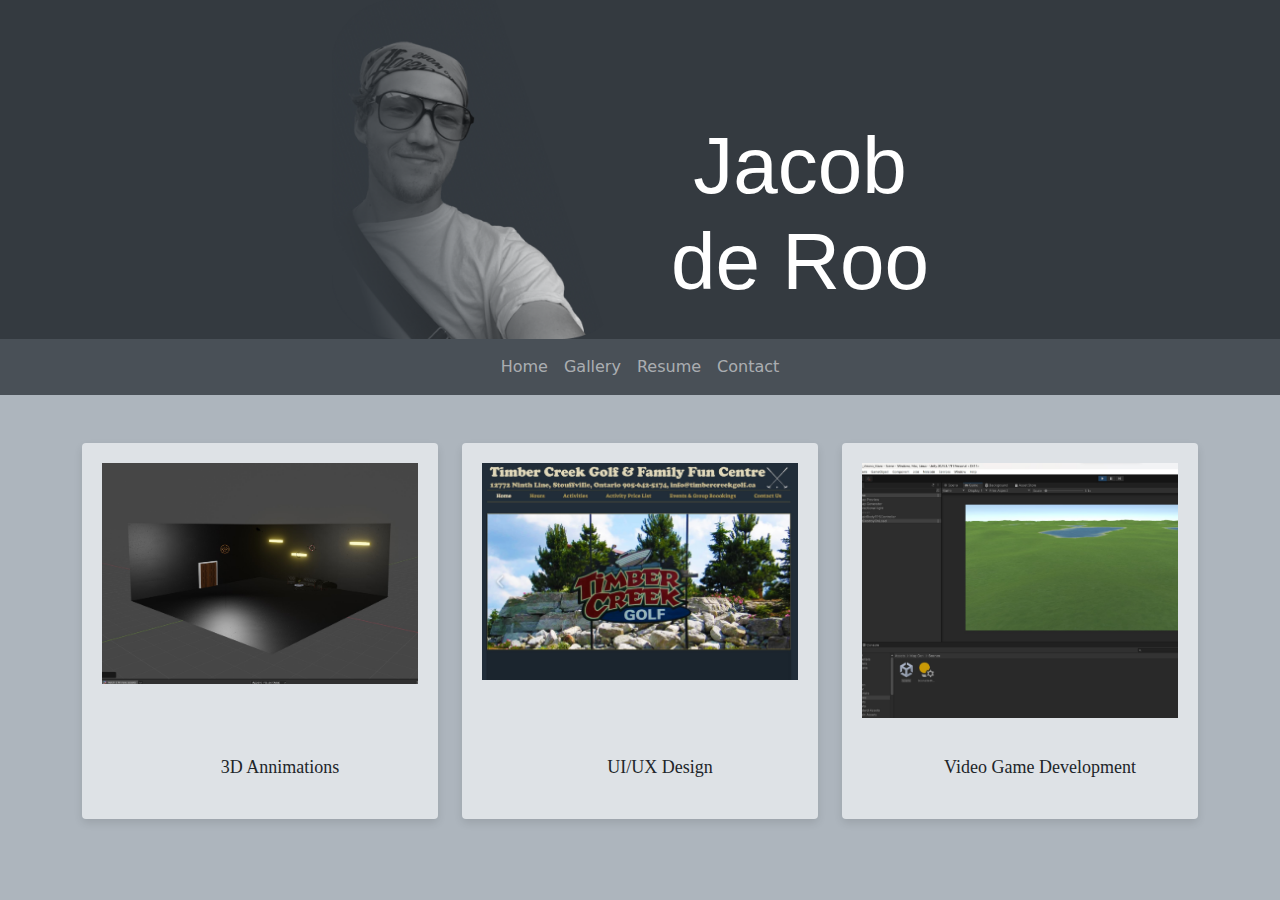
==== index.html @ db1791e1 "created assignment 2 repository and copied over all the files" ====
<!DOCTYPE html>
<html lang="en">
<head>
    <meta charset="UTF-8">
    <meta name="viewport" content="width=device-width, initial-scale=1.0">
    <title>Jacobs Portfolio</title>
    <link rel="stylesheet" href="bootstrap/css/bootstrap.min.css">
    <link rel="stylesheet" href="css/Index.css">
    <link rel="stylesheet" href="css/home.css">
</head>
<body>
    <!--top strip background-->
    
        <div class="top-section vh-75">
            <div class="container-fluid">
                <div class="row">
                    <div class="col-md-3 col-height">
                    </div>
                    <div class="col-md-3 col-height">
                        <img src="images/Top_section_img_of_me.png" class="img-fluid">
                    </div>
                    <div class="col-md-3 col-height">
                        <h1 id="title">Jacob de Roo</h1>
                    </div>
                    <div class="col-md-3 col-height">
                    </div>
                </div>
            </div>
        </div>
    

        <!--nav bar-->
        <nav class="navbar navbar-expand-lg navbar-dark bg-custom">
            <div class="container">
                <div class="collapse navbar-collapse" id="navbarNav">
                    <ul class="navbar-nav ml-auto"> 
                        <li class="nav-item active">
                            <a class="nav-link" href="index.html">Home</a>
                        </li>
                        <li class="nav-item">
                            <a class="nav-link" href="Gallery.html">Gallery</a>
                        </li>
                        <li class="nav-item">
                            <a class="nav-link" href="Resume.html">Resume</a>
                        </li>
                        <li class="nav-item">
                            <a class="nav-link" href="Contact.html">Contact</a>
                        </li>
                    </ul>
                </div>
            </div>
        </nav>
       
        
        <!--main content starts here-->
        <div class="main-content">
            <div class="container my-5">
                <div class="row justify-content-center">
                    <div class="col-md-4 mb-3">
                        <div class="content-box">
                            <div class="content-box-content">

                                <div class="image-container">
                                    <img src="images/image_of_blender_room.jpg" class="box-image">
                                </div>
                                <div class="text-container">
                                    <p class="content-box-text">3D Annimations</p>
                                </div>

                            </div>
                        </div>
                    </div>
                    <div class="col-md-4 mb-3">
                        <div class="content-box">
                            <div class="content-box-content">

                                <div class="image-container">
                                    <img src="images/UX_img.jpg" class="box-image">
                                </div>
                                <div class="text-container">
                                    <p class="content-box-text">UI/UX Design</p>
                                </div>
                                

                            </div>
                        </div>
                    </div>
                    <div class="col-md-4 mb-3">
                        <div class="content-box">
                            <div class="content-box-content">

                                <div class="image-container">
                                    <img src="images/game_dev.jpg" class="box-image">
                                </div>
                                <div class="text-container">
                                    <p class="content-box-text">Video Game Development</p>
                                </div>
                               

                            </div>
                        </div>
                    </div>
                </div>
            </div>
        </div>


    <script src="bootstrap/js/bootstrap.min.js"></script>
</body>
</html>
---- css/Index.css ----
html, body {
    margin: 0;
    padding: 0;
}


.top-section {
    background-color: #343A40;
    color: #ffffff; /* Text color */
    text-align: center; /* Center-align text */
    display: flex;
    flex-direction: column;
    justify-content: center;
    height: 75vh; 
}

.top-section{
    max-width: 100%;
    height: auto;
}

#title{
    padding-top: 40%;
    font-family:'Gill Sans', 'Gill Sans MT', Calibri, 'Trebuchet MS', sans-serif;
    font-size: 60pt;
}

.bg-custom {
    background-color: #495057;
}


/* Center the navbar content */
.navbar {
    display: flex;
    justify-content: center;
    align-items: center;
}

/* Center the brand or logo horizontally */
.navbar-brand {
    margin-right: auto;
}

/* Adjust the spacing between menu items */
.navbar-nav {
    margin: 0 auto;
}

/* Center the menu items horizontally */
.nav-item {
    text-align: center;
}




/* main content background */
body {
    background-color: #ADB5BD; 
}


.main-content {
    background-color: #ADB5BD; 
}
---- css/home.css ----
.content-box {
    background-color: #DEE2E6;
    padding: 20px;
    box-shadow: 0 4px 8px rgba(0, 0, 0, 0.1);
    border-radius: 4px;
    text-align: center;
    height: 0;
    padding-bottom: 100%; 
    position: relative;
    overflow: hidden;
}

.content-box {
    background-color: #DEE2E6;
    box-shadow: 0 4px 8px rgba(0, 0, 0, 0.1);
    border-radius: 4px;
    position: relative;
    overflow: hidden;
    
}

.image-container {
    width: 100%; 
    padding-top: 100%; 
    position: relative;
}

.box-image {
    position: absolute;
    top: 0;
    left: 0;
    width: 100%;
    height: auto;
    object-fit: cover;
}

.text-container {
    position: absolute;
    width: 100%;
    bottom: 0;
    padding: 10px;
    text-align: center;
    /* Adjust the below value based on your text's height */
    height: 20%; /* This reserves space at the bottom for the text */
}

.content-box-text{
    font-family: fantasy;
    font-size: large;
}
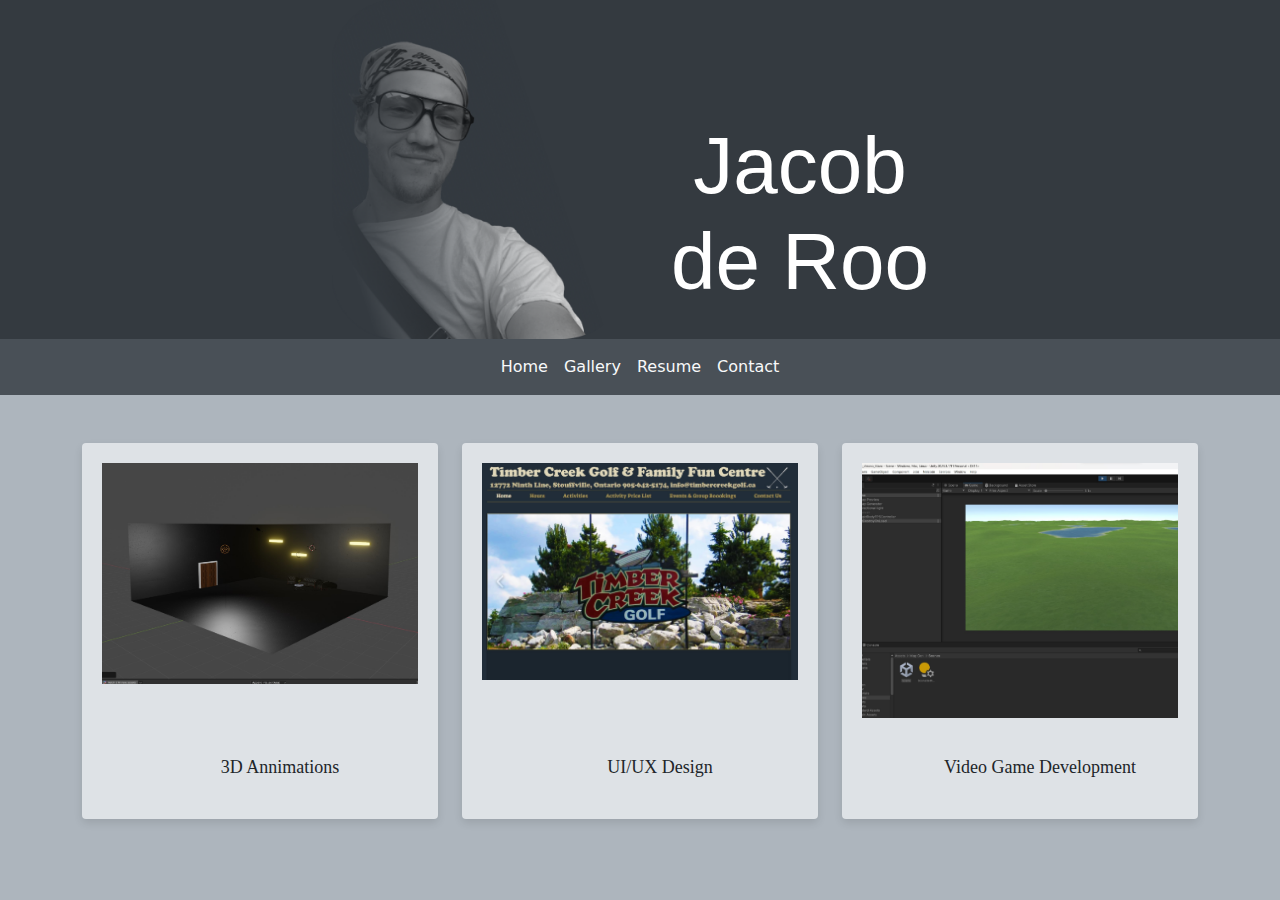
==== commit b899b54c: "images alt changed" ====
--- a/index.html
+++ b/index.html
@@ -17,7 +17,7 @@
                     <div class="col-md-3 col-height">
                     </div>
                     <div class="col-md-3 col-height">
-                        <img src="images/Top_section_img_of_me.png" class="img-fluid">
+                        <img src="images/Top_section_img_of_me.png" class="img-fluid" alt="Image of Me">
                     </div>
                     <div class="col-md-3 col-height">
                         <h1 id="title">Jacob de Roo</h1>
@@ -61,7 +61,7 @@
                             <div class="content-box-content">
 
                                 <div class="image-container">
-                                    <img src="images/image_of_blender_room.jpg" class="box-image">
+                                    <img src="images/image_of_blender_room.jpg" class="box-image" alt="Image of a 3d room Created in blender">
                                 </div>
                                 <div class="text-container">
                                     <p class="content-box-text">3D Annimations</p>
@@ -75,7 +75,7 @@
                             <div class="content-box-content">
 
                                 <div class="image-container">
-                                    <img src="images/UX_img.jpg" class="box-image">
+                                    <img src="images/UX_img.jpg" class="box-image" alt="Image of a website I designed">
                                 </div>
                                 <div class="text-container">
                                     <p class="content-box-text">UI/UX Design</p>
@@ -90,7 +90,7 @@
                             <div class="content-box-content">
 
                                 <div class="image-container">
-                                    <img src="images/game_dev.jpg" class="box-image">
+                                    <img src="images/game_dev.jpg" class="box-image" alt="image of a game I created">
                                 </div>
                                 <div class="text-container">
                                     <p class="content-box-text">Video Game Development</p>
--- a/css/Index.css
+++ b/css/Index.css
@@ -33,27 +33,31 @@
 }
 
 
-/* Center the navbar content */
 .navbar {
     display: flex;
     justify-content: center;
     align-items: center;
 }
 
-/* Center the brand or logo horizontally */
+
 .navbar-brand {
     margin-right: auto;
 }
 
-/* Adjust the spacing between menu items */
+
 .navbar-nav {
     margin: 0 auto;
 }
 
-/* Center the menu items horizontally */
+
 .nav-item {
     text-align: center;
 }
+
+.nav-link{
+    color: #f8f9fa;
+}
+
 
 
 
